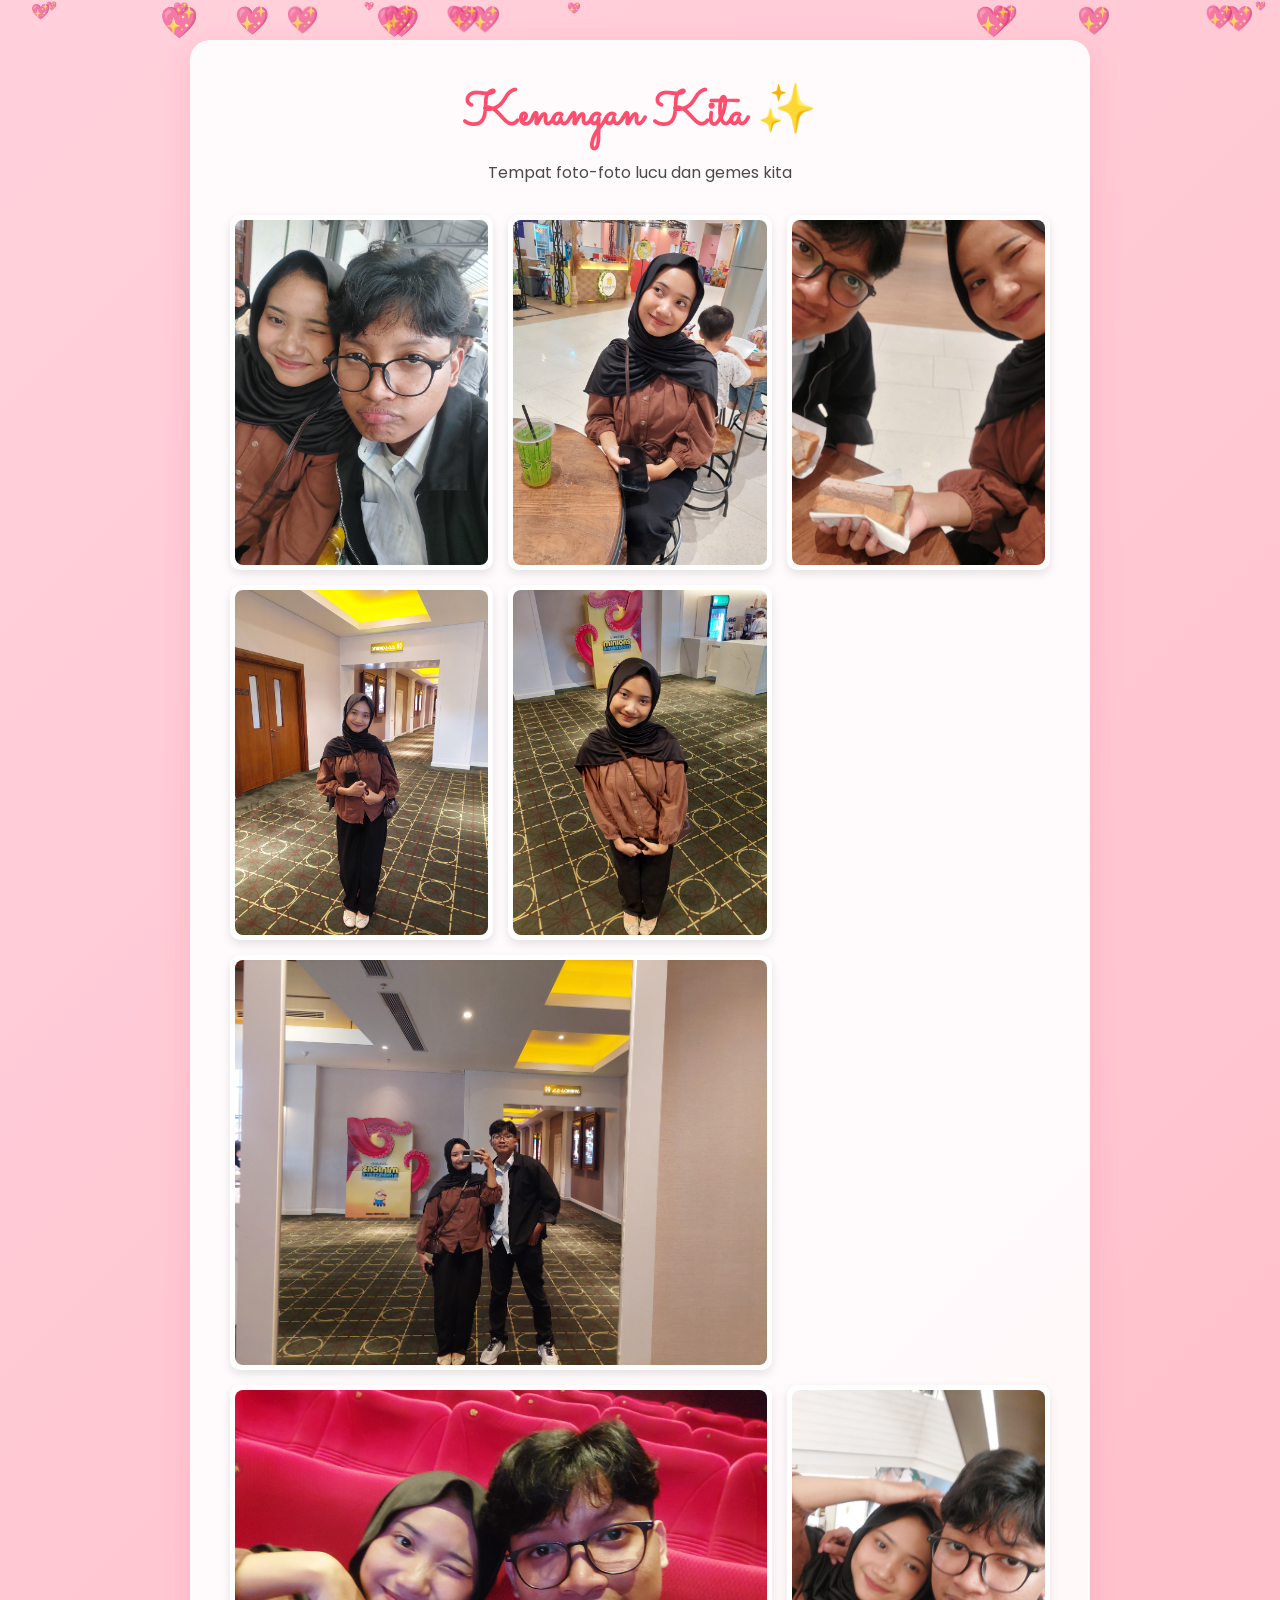
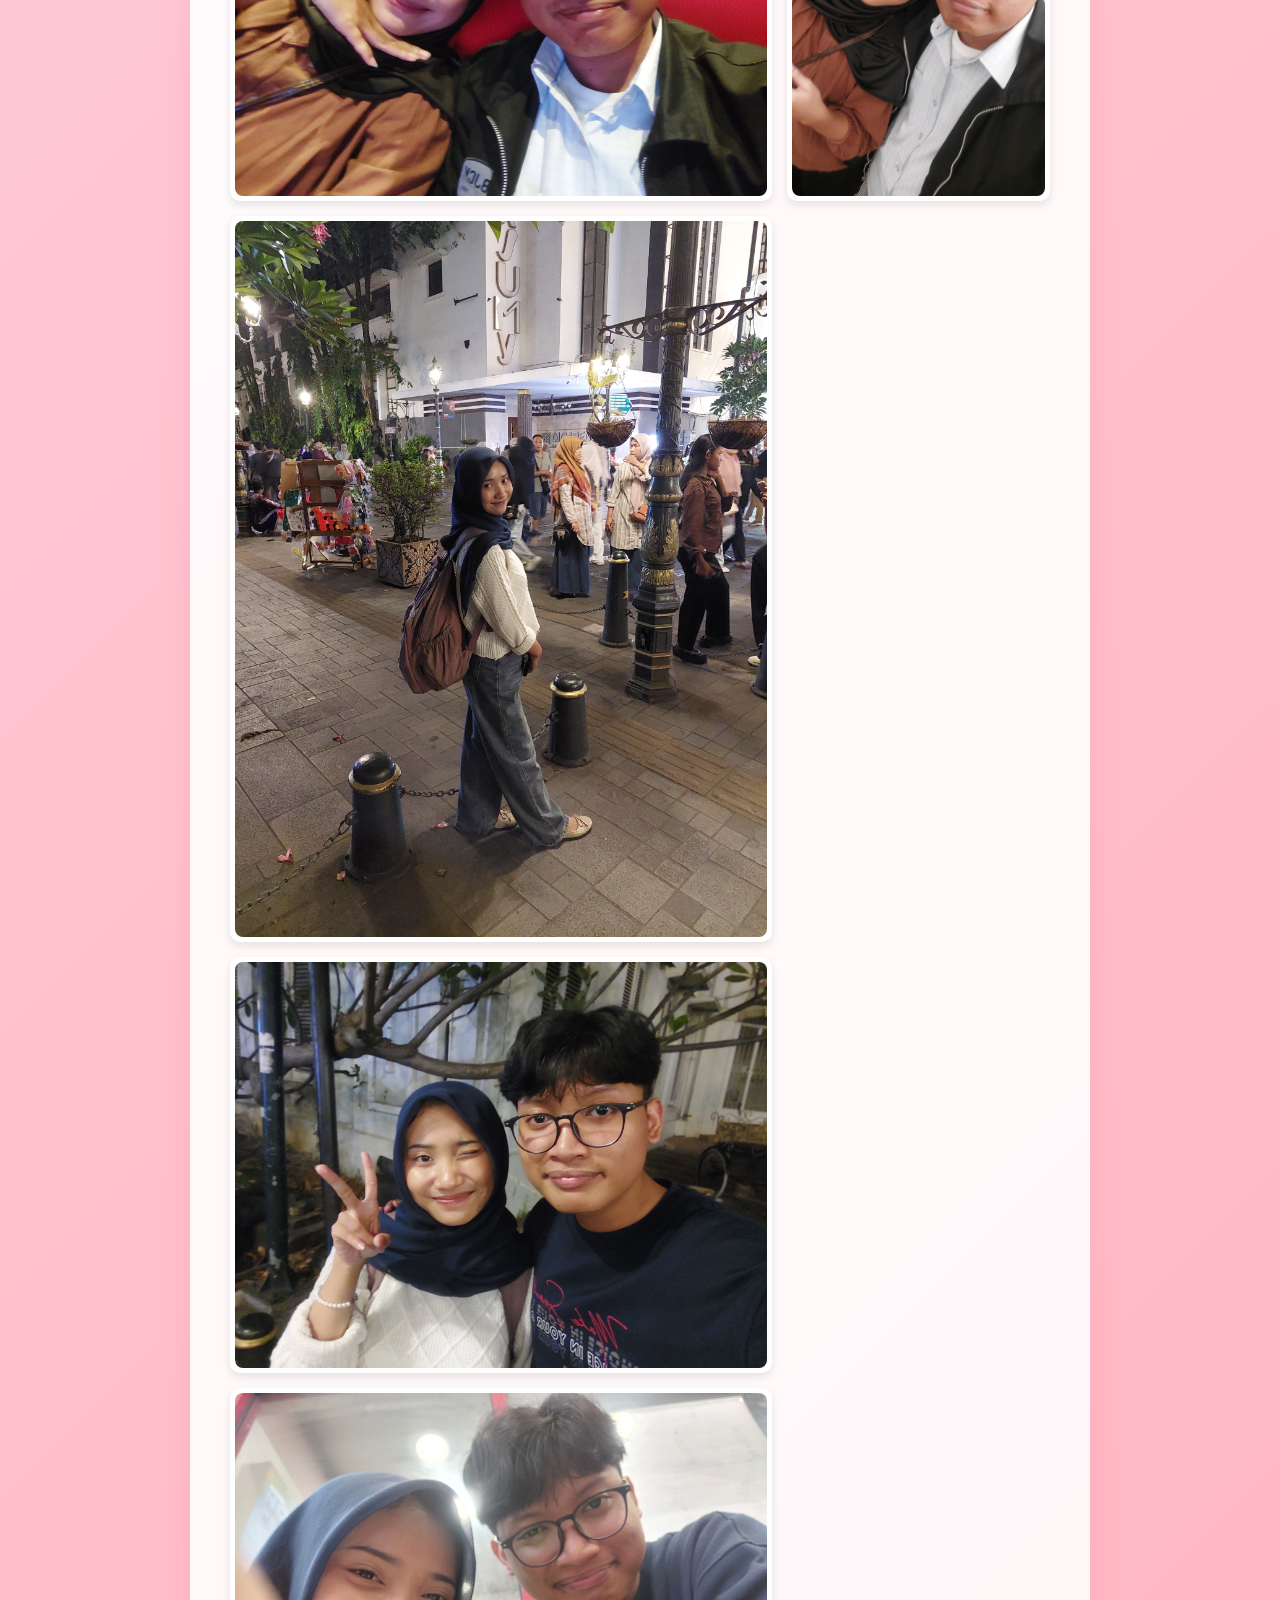
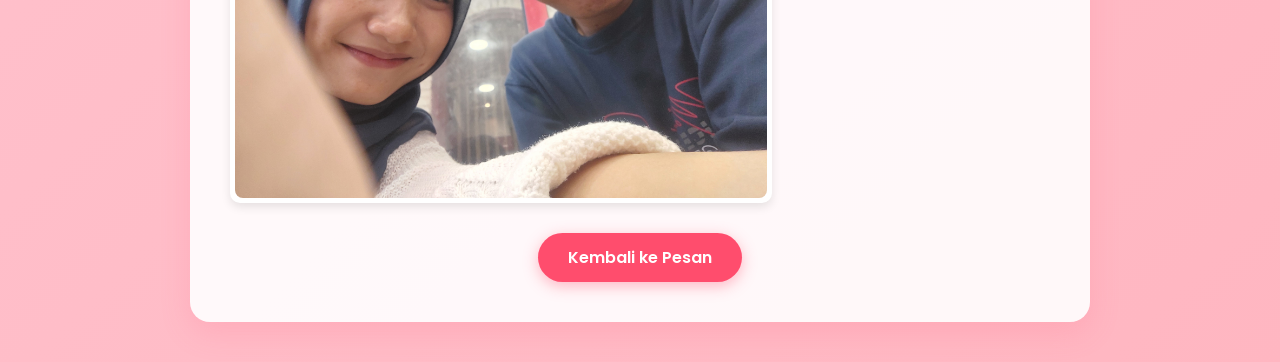
==== gallery.html @ 778ff8cb "first" ====
<!DOCTYPE html>
<html lang="id">

<head>
    <meta charset="UTF-8">
    <meta name="viewport" content="width=device-width, initial-scale=1.0">
    <title>Galeri Kita</title>
    <link rel="stylesheet" href="style.css">
</head>

<body>
    <div id="hearts-container"></div>
    <div class="gallery-wrapper fade-in">
        <h2>Kenangan Kita ✨</h2>
        <p>Tempat foto-foto lucu dan gemes kita</p>

        <div class="gallery">
            <!-- 11 Gambar sesuai request -->
            <div class="img-card portrait"><img src="images/1.jpg" alt="Foto 1"></div>
            <div class="img-card portrait"><img src="images/2.jpg" alt="Foto 2"></div>
            <div class="img-card portrait"><img src="images/3-landscape.jpg" alt="Foto 3"></div>
            <div class="img-card portrait"><img src="images/4.jpg" alt="Foto 4"></div>
            <div class="img-card portrait"><img src="images/5.jpg" alt="Foto 5"></div>
            <div class="img-card landscape"><img src="images/6-landscape.jpg" alt="Foto 6"></div>
            <div class="img-card landscape"><img src="images/7-landscape.jpg" alt="Foto 7"></div>
            <div class="img-card portrait"><img src="images/8.jpg" alt="Foto 8"></div>
            <div class="img-card landscape"><img src="images/9-landscape.jpg" alt="Foto 9"></div>
            <div class="img-card landscape"><img src="images/10-landscape.jpg" alt="Foto 10"></div>
            <div class="img-card landscape"><img src="images/11-landscape.jpg" alt="Foto 11"></div>
        </div>

        <a href="message.html" class="btn" style="margin-top: 30px;">Kembali ke Pesan</a>
    </div>
    <script src="script.js"></script>
</body>

</html>
---- style.css ----
@import url('https://fonts.googleapis.com/css2?family=Poppins:wght@300;400;600&family=Sacramento&display=swap');

* {
    box-sizing: border-box;
    margin: 0;
    padding: 0;
}

body {
    font-family: 'Poppins', sans-serif;
    background: linear-gradient(135deg, #ffd1dc 0%, #ffb6c1 100%);
    color: #4a4a4a;
    min-height: 100vh;
    display: flex;
    justify-content: center;
    align-items: center;
    overflow-x: hidden;
    position: relative;
}

#hearts-container {
    position: fixed;
    top: 0;
    left: 0;
    width: 100%;
    height: 100%;
    pointer-events: none;
    z-index: 0;
}

.heart {
    position: absolute;
    color: #ff4d6d;
    font-size: 1.5rem;
    animation: floatUp 4s linear infinite;
    opacity: 0.7;
}

@keyframes floatUp {
    0% {
        transform: translateY(100vh) scale(0.5);
        opacity: 0;
    }

    20% {
        opacity: 0.8;
    }

    100% {
        transform: translateY(-10vh) scale(1.5);
        opacity: 0;
    }
}

.container {
    background: rgba(255, 255, 255, 0.9);
    padding: 40px;
    border-radius: 20px;
    box-shadow: 0 10px 30px rgba(255, 105, 135, 0.2);
    text-align: center;
    max-width: 600px;
    width: 90%;
    z-index: 1;
    position: relative;
}

.gallery-wrapper {
    background: rgba(255, 255, 255, 0.9);
    padding: 40px;
    border-radius: 20px;
    box-shadow: 0 10px 30px rgba(255, 105, 135, 0.2);
    text-align: center;
    max-width: 900px;
    width: 95%;
    z-index: 1;
    position: relative;
    margin: 40px 0;
}

h1,
h2 {
    font-family: 'Sacramento', cursive;
    color: #ff4d6d;
    font-size: 3rem;
    margin-bottom: 10px;
}

.subtitle {
    font-size: 0.9rem;
    color: #888;
    margin-bottom: 20px;
}

.heart-pulse {
    font-size: 4rem;
    animation: pulse 1.5s infinite;
    margin-bottom: 15px;
}

@keyframes pulse {
    0% {
        transform: scale(1);
    }

    50% {
        transform: scale(1.1);
    }

    100% {
        transform: scale(1);
    }
}

.btn {
    display: inline-block;
    background: #ff4d6d;
    color: white;
    padding: 12px 30px;
    border-radius: 30px;
    text-decoration: none;
    font-weight: 600;
    margin-top: 20px;
    transition: all 0.3s ease;
    box-shadow: 0 4px 15px rgba(255, 77, 109, 0.4);
}

.btn:hover {
    background: #ff2a55;
    transform: translateY(-3px);
    box-shadow: 0 6px 20px rgba(255, 77, 109, 0.6);
}

.link-back {
    color: #ff4d6d;
    text-decoration: none;
    font-size: 0.9rem;
    transition: 0.3s;
}

.link-back:hover {
    text-decoration: underline;
}

/* Pesan Surat */
.letter {
    text-align: left;
    background: #fff9fa;
    padding: 20px;
    border-left: 5px solid #ff4d6d;
    border-radius: 10px;
    margin-bottom: 25px;
    line-height: 1.8;
}

.letter p {
    margin-bottom: 15px;
}

/* Galeri Foto */
.gallery {
    display: grid;
    grid-template-columns: repeat(auto-fill, minmax(200px, 1fr));
    gap: 15px;
    margin-top: 30px;
}

.img-card {
    border-radius: 10px;
    overflow: hidden;
    box-shadow: 0 4px 10px rgba(0, 0, 0, 0.1);
    transition: transform 0.3s ease;
    background: #fff;
    padding: 5px;
}

.img-card:hover {
    transform: scale(1.05);
    z-index: 2;
}

.img-card img {
    width: 100%;
    height: 100%;
    object-fit: cover;
    border-radius: 8px;
}

/* Penyesuaian Landscape biar mengambil 2 kolom jika muat */
@media (min-width: 600px) {
    .landscape {
        grid-column: span 2;
    }
}

.fade-in {
    animation: fadeIn 1s ease-in;
}

@keyframes fadeIn {
    from {
        opacity: 0;
        transform: translateY(20px);
    }

    to {
        opacity: 1;
        transform: translateY(0);
    }
}
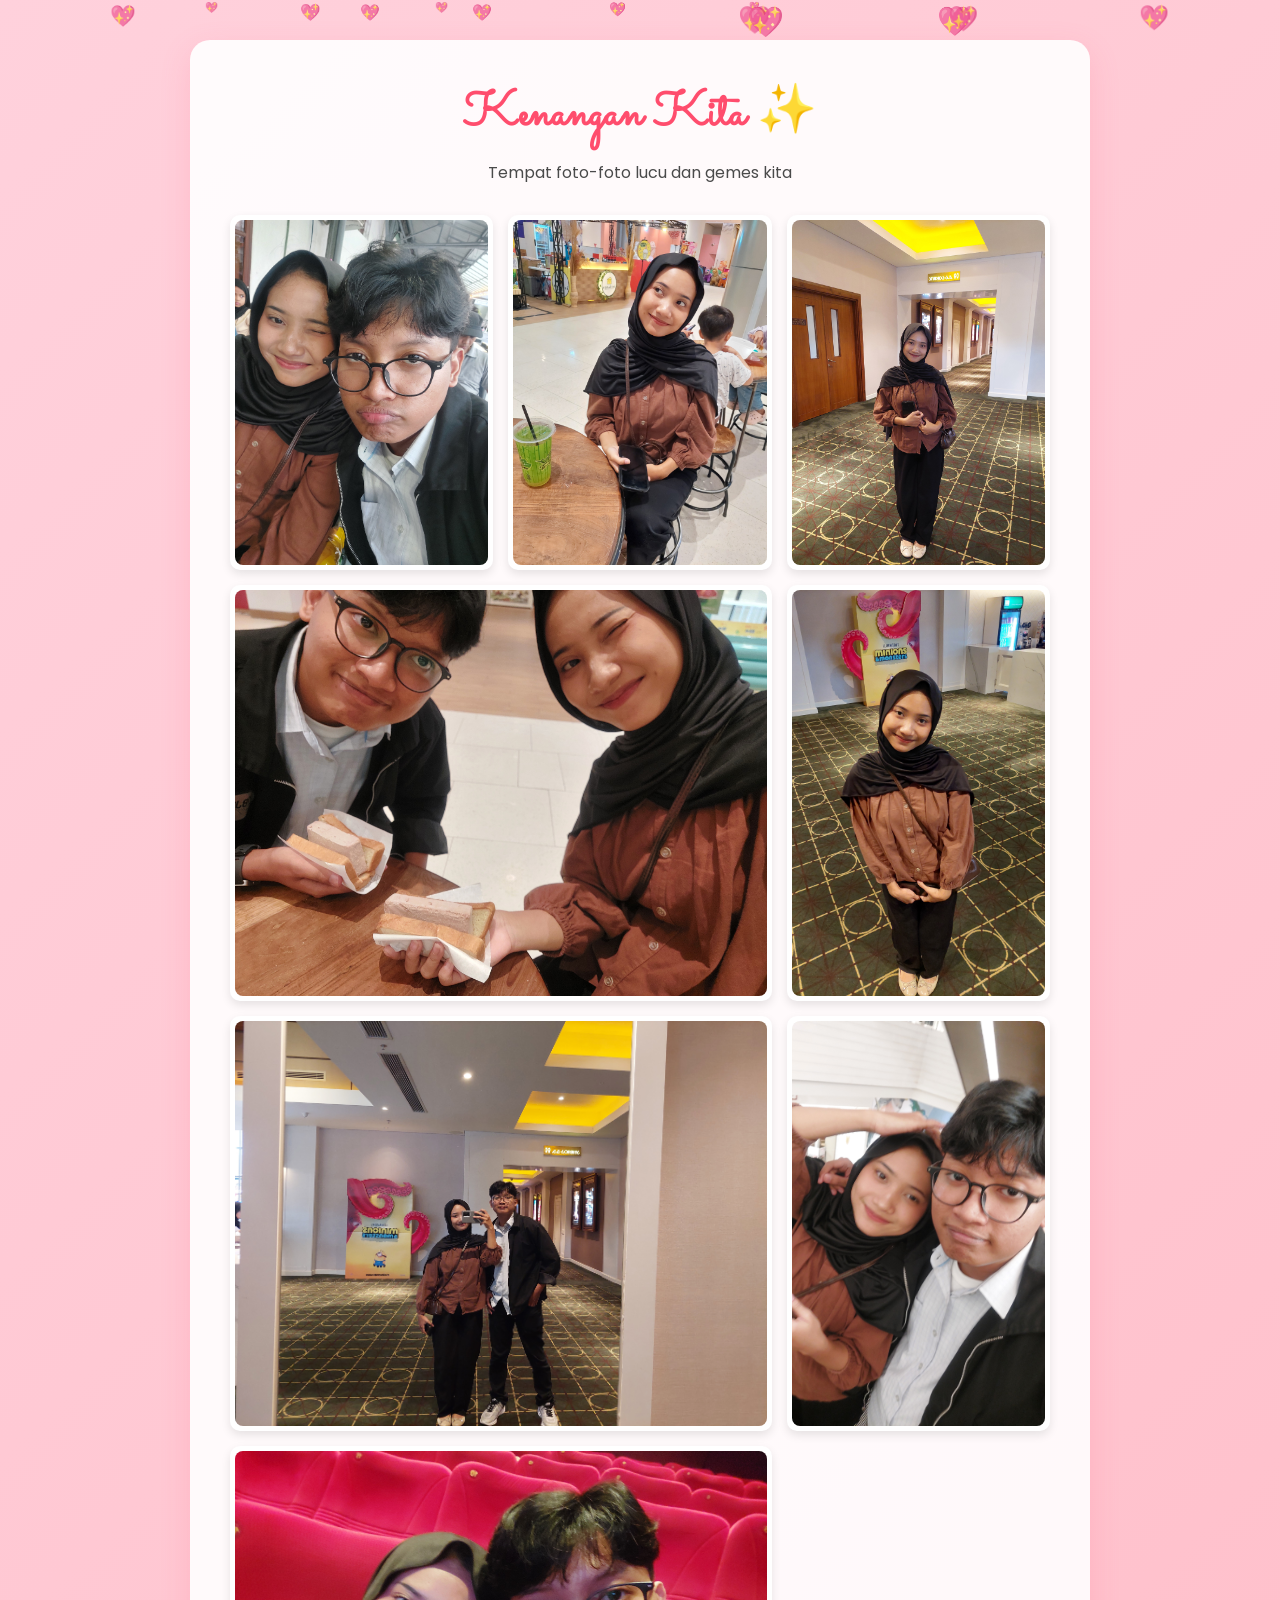
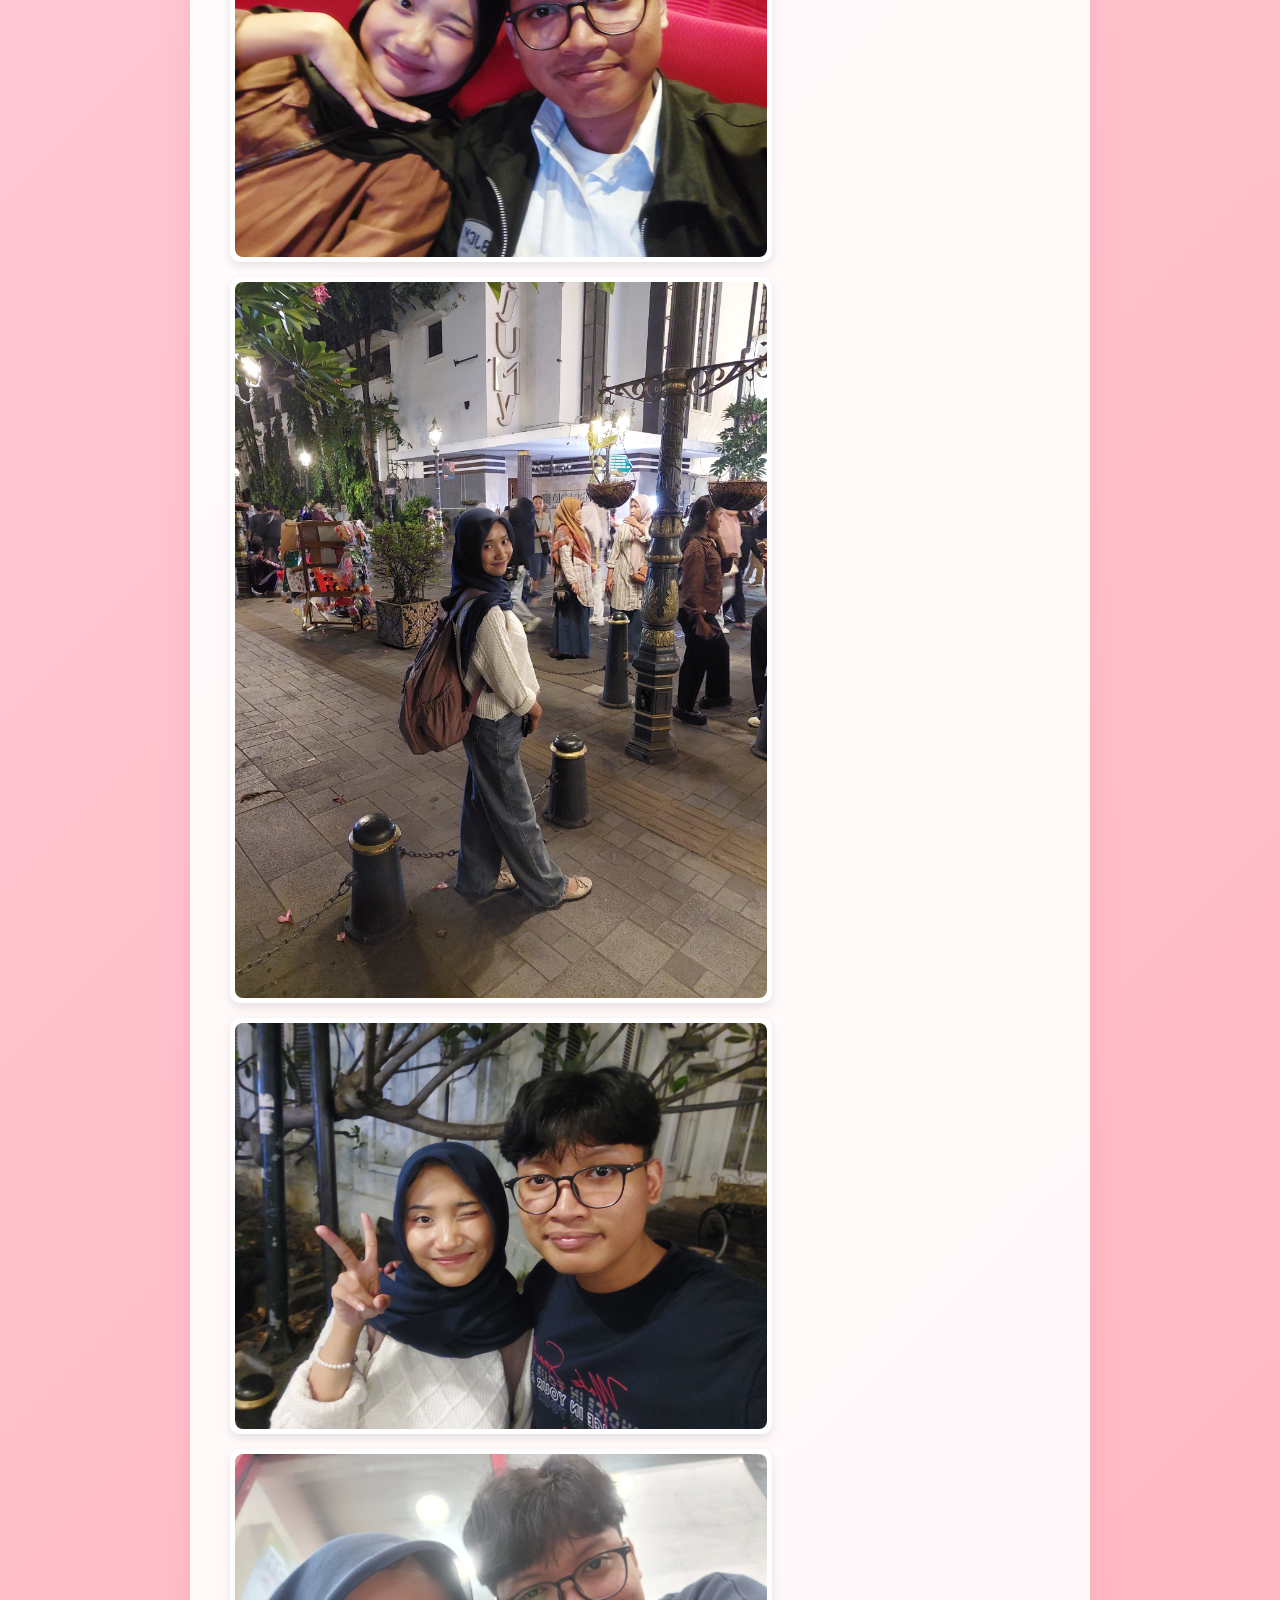
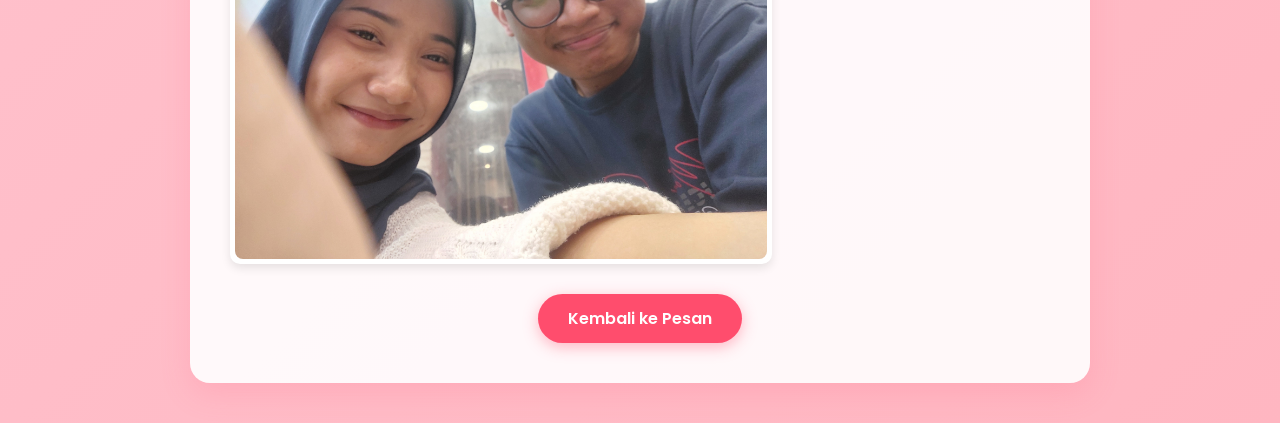
==== commit 5a9b5af8: "Please enter the commit message for your changes. Lines starting with '#' will be ignored, and an em" ====
--- a/gallery.html
+++ b/gallery.html
@@ -18,7 +18,7 @@
             <!-- 11 Gambar sesuai request -->
             <div class="img-card portrait"><img src="images/1.jpg" alt="Foto 1"></div>
             <div class="img-card portrait"><img src="images/2.jpg" alt="Foto 2"></div>
-            <div class="img-card portrait"><img src="images/3-landscape.jpg" alt="Foto 3"></div>
+            <div class="img-card landscape"><img src="images/3-landscape.jpg" alt="Foto 3"></div>
             <div class="img-card portrait"><img src="images/4.jpg" alt="Foto 4"></div>
             <div class="img-card portrait"><img src="images/5.jpg" alt="Foto 5"></div>
             <div class="img-card landscape"><img src="images/6-landscape.jpg" alt="Foto 6"></div>
--- a/style.css
+++ b/style.css
@@ -162,6 +162,8 @@
     grid-template-columns: repeat(auto-fill, minmax(200px, 1fr));
     gap: 15px;
     margin-top: 30px;
+    grid-auto-flow: dense;
+    /* Tambahkan ini biar rapi dan nggak bolong */
 }
 
 .img-card {
